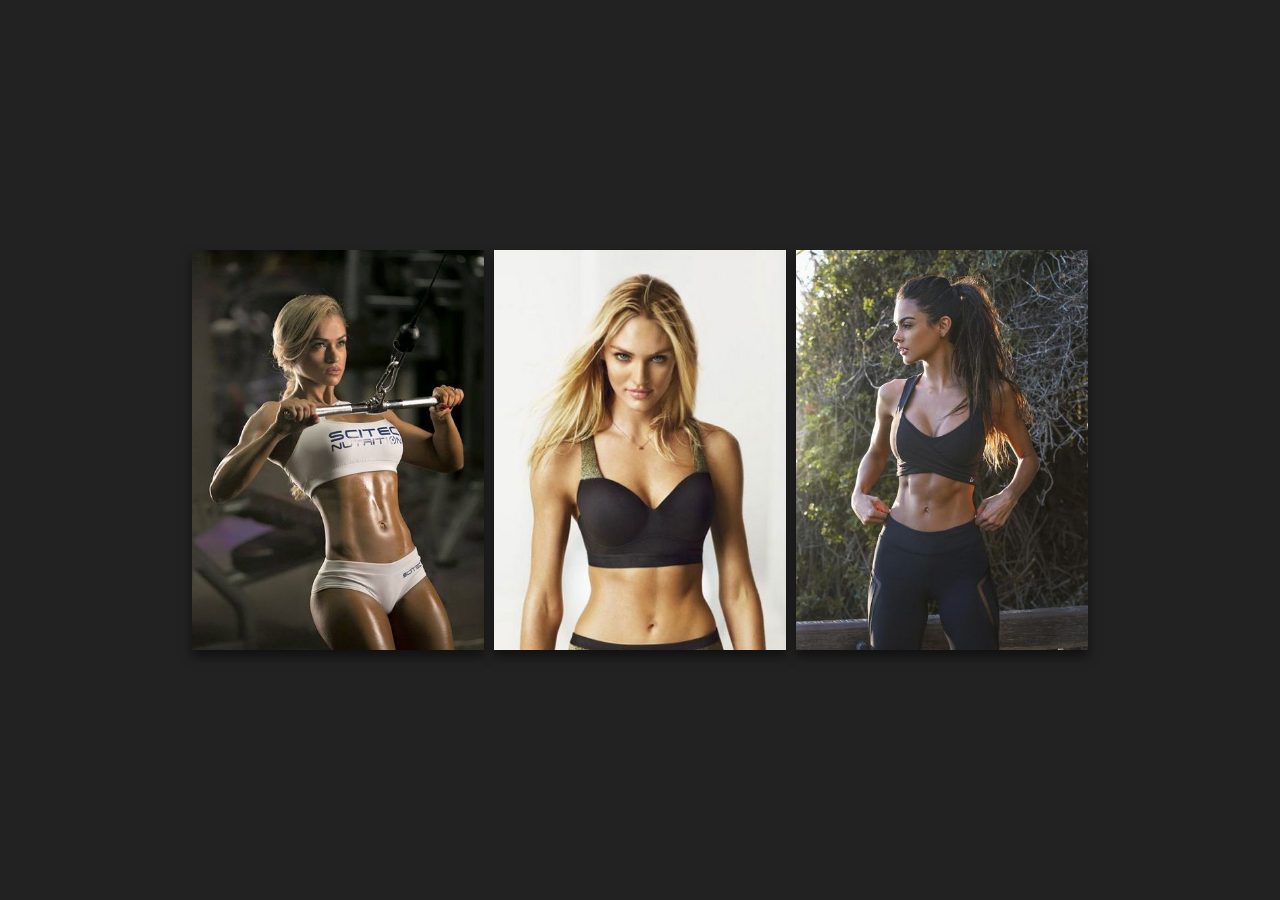
==== test.html @ 2ad02d7b "trainer section compleated" ====
<!DOCTYPE html>
<html lang="en">
  <head>
    <!-- Required meta tags -->
    <meta charset="utf-8" />
    <meta name="viewport" content="width=device-width, initial-scale=1" />

    <!-- Bootstrap CSS CDN -->
    <link
      href="https://cdn.jsdelivr.net/npm/bootstrap@5.3.0/dist/css/bootstrap.min.css"
      rel="stylesheet"
    />
    <link rel="stylesheet" href="test.css" />

    <title>Your Page Title</title>
  </head>
  <body>
    <body>
      <div class="trainer_cards">
        <div class="trainer_card">
          <img src="./img/trainer-img1.jpg" alt="img-1" />
          <div class="trainer_info">
            <h2>JENNY</h2>
            <h3>Body Trainer</h3>
          </div>
        </div>
        <div class="trainer_card">
          <img src="./img/trainer-img2.jpg" alt="img-1" />
          <div class="trainer_info">
            <h2>JENNY</h2>
            <h3>Body Trainer</h3>
          </div>
        </div>
        <div class="trainer_card">
          <img src="./img/trainer-img3.jpg" alt="img-1" />
          <div class="trainer_info">
            <h2>JENNY</h2>
            <h3>Body Trainer</h3>
          </div>
        </div>
      </div>
    </body>
    <!-- Bootstrap JS and Popper.js CDN -->
    <script src="https://cdn.jsdelivr.net/npm/@popperjs/core@2.10.2/dist/umd/popper.min.js"></script>
    <script src="https://cdn.jsdelivr.net/npm/bootstrap@5.3.0/dist/js/bootstrap.min.js"></script>
  </body>
</html>
---- test.css ----
* {
  box-sizing: border-box;
  font-family: "Lato", sans-serif;
}

html,
body {
  width: 100%;
  height: 100%;
  display: flex;
  justify-content: center;
  align-items: center;
  background: #222;
}

.trainer_cards {
  display: flex;
  width: 70%;
  justify-content: space-between;
}

.trainer_card {
  width: 900px;
  height: 400px;
  padding: 2rem 1rem;
  background: #fff;
  position: relative;
  display: flex;
  justify-content: center;
  align-items: center;
  box-shadow: 0px 7px 10px rgba(0, 0, 0, 0.5);
  margin-left: 10px;
  transition: all 0.5s ease-in-out;
}

.trainer_card:first-child {
  margin-left: 0;
}

.trainer_card:before {
  content: "";
  position: absolute;
  top: 0;
  left: 0;
  display: block;
  width: 100%;
  height: 100%;
  z-index: 2;
  transition: 0.5s all;
  opacity: 0;
}

.trainer_card:hover:before {
  opacity: 1;
}

.trainer_card img {
  width: 100%;
  height: 100%;
  object-fit: cover;
  position: absolute;
  top: 0;
  left: 0;
}

.trainer_card .trainer_info {
  position: relative;
  height: 355px;
  width: 260px;
  top: 0;
  left: 0;
  z-index: 3;
  display: none;
  opacity: 0;

  transition: all 1s ease-in;
}

.trainer_card:hover .trainer_info {
  opacity: 1;

  background: rgba(38, 37, 58, 0.9);
  display: flex;
  align-items: center;
  justify-content: center;
  flex-direction: column;
  color: white;
}

.trainer_card .trainer_info h2 {
  font-size: 18px;
  text-align: center;
  font-weight: 700;
  margin-bottom: 2px;
}
.trainer_card .trainer_info h3 {
  font-size: 16px;
}
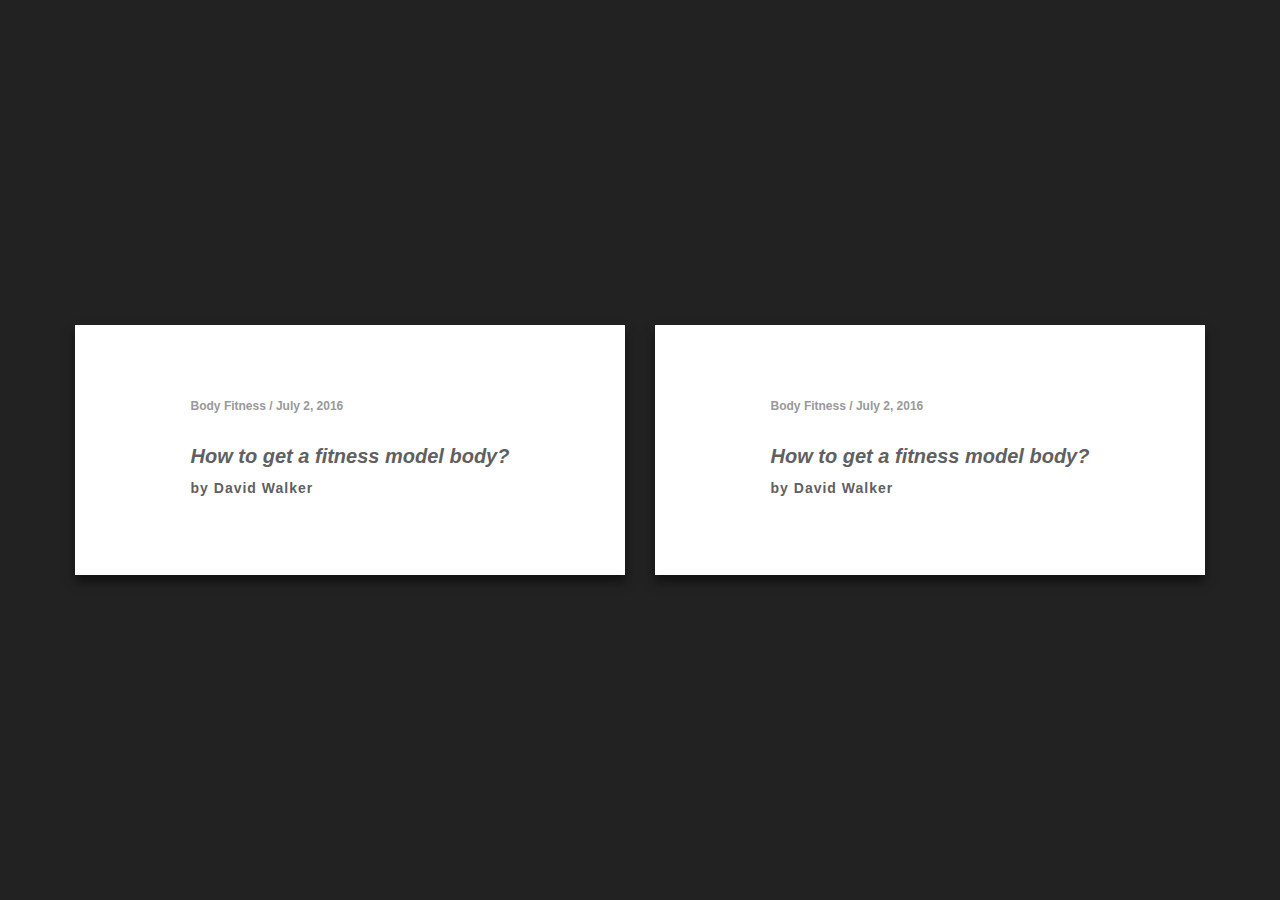
==== commit 125d9cc4: "blog section compleated" ====
--- a/test.html
+++ b/test.html
@@ -16,26 +16,24 @@
   </head>
   <body>
     <body>
-      <div class="trainer_cards">
-        <div class="trainer_card">
-          <img src="./img/trainer-img1.jpg" alt="img-1" />
-          <div class="trainer_info">
-            <h2>JENNY</h2>
-            <h3>Body Trainer</h3>
+      <div class="blog_cards">
+        <div class="blog_card">
+          <div class="card_data">
+            <span class="blog-date">Body Fitness / July 2, 2016</span>
+            <h3 class="blog-title">
+              <a href="blog-single.html">How to get a fitness model body?</a>
+            </h3>
+            <h5 id="blog-author">by David Walker</h5>
           </div>
         </div>
-        <div class="trainer_card">
-          <img src="./img/trainer-img2.jpg" alt="img-1" />
-          <div class="trainer_info">
-            <h2>JENNY</h2>
-            <h3>Body Trainer</h3>
-          </div>
-        </div>
-        <div class="trainer_card">
-          <img src="./img/trainer-img3.jpg" alt="img-1" />
-          <div class="trainer_info">
-            <h2>JENNY</h2>
-            <h3>Body Trainer</h3>
+
+        <div class="blog_card">
+          <div class="card_data">
+            <span class="blog-date">Body Fitness / July 2, 2016</span>
+            <h3 class="blog-title">
+              <a href="blog-single.html">How to get a fitness model body?</a>
+            </h3>
+            <h5 id="blog-author">by David Walker</h5>
           </div>
         </div>
       </div>
--- a/test.css
+++ b/test.css
@@ -13,15 +13,15 @@
   background: #222;
 }
 
-.trainer_cards {
+.blog_cards {
   display: flex;
-  width: 70%;
+  /* width: 70%; */
   justify-content: space-between;
 }
 
-.trainer_card {
-  width: 900px;
-  height: 400px;
+.blog_card {
+  width: 550px;
+  height: 250px;
   padding: 2rem 1rem;
   background: #fff;
   position: relative;
@@ -29,70 +29,40 @@
   justify-content: center;
   align-items: center;
   box-shadow: 0px 7px 10px rgba(0, 0, 0, 0.5);
-  margin-left: 10px;
-  transition: all 0.5s ease-in-out;
+  margin-left: 30px;
+  transition: all 0.9s ease-in-out;
 }
 
-.trainer_card:first-child {
+.blog_card:first-child {
   margin-left: 0;
 }
 
-.trainer_card:before {
-  content: "";
-  position: absolute;
-  top: 0;
-  left: 0;
-  display: block;
-  width: 100%;
-  height: 100%;
-  z-index: 2;
-  transition: 0.5s all;
-  opacity: 0;
+.blog_card:hover {
+  color: #fff;
+  background: url("img/home-bg-slider-img2.jpg") center center/cover;
+  color: #fff;
 }
-
-.trainer_card:hover:before {
-  opacity: 1;
+.blog-date {
+  color: #999;
+  font-weight: bold;
+  font-size: 12px;
 }
-
-.trainer_card img {
-  width: 100%;
-  height: 100%;
-  object-fit: cover;
-  position: absolute;
-  top: 0;
-  left: 0;
+.blog-title {
+  margin-top: 20px;
 }
-
-.trainer_card .trainer_info {
-  position: relative;
-  height: 355px;
-  width: 260px;
-  top: 0;
-  left: 0;
-  z-index: 3;
-  display: none;
-  opacity: 0;
-
-  transition: all 1s ease-in;
+.blog-title a {
+  color: #606060;
+  font-family: "Lora", sans-serif;
+  font-style: italic;
+  font-weight: 600;
+  text-decoration: none;
+  font-size: 20px;
 }
-
-.trainer_card:hover .trainer_info {
-  opacity: 1;
-
-  background: rgba(38, 37, 58, 0.9);
-  display: flex;
-  align-items: center;
-  justify-content: center;
-  flex-direction: column;
-  color: white;
+#blog-author {
+  color: #606060;
+  letter-spacing: 1px;
+  font-weight: 600;
+  font-size: 14px;
+  margin-top: 10px;
+  margin-bottom: 10px;
 }
-
-.trainer_card .trainer_info h2 {
-  font-size: 18px;
-  text-align: center;
-  font-weight: 700;
-  margin-bottom: 2px;
-}
-.trainer_card .trainer_info h3 {
-  font-size: 16px;
-}
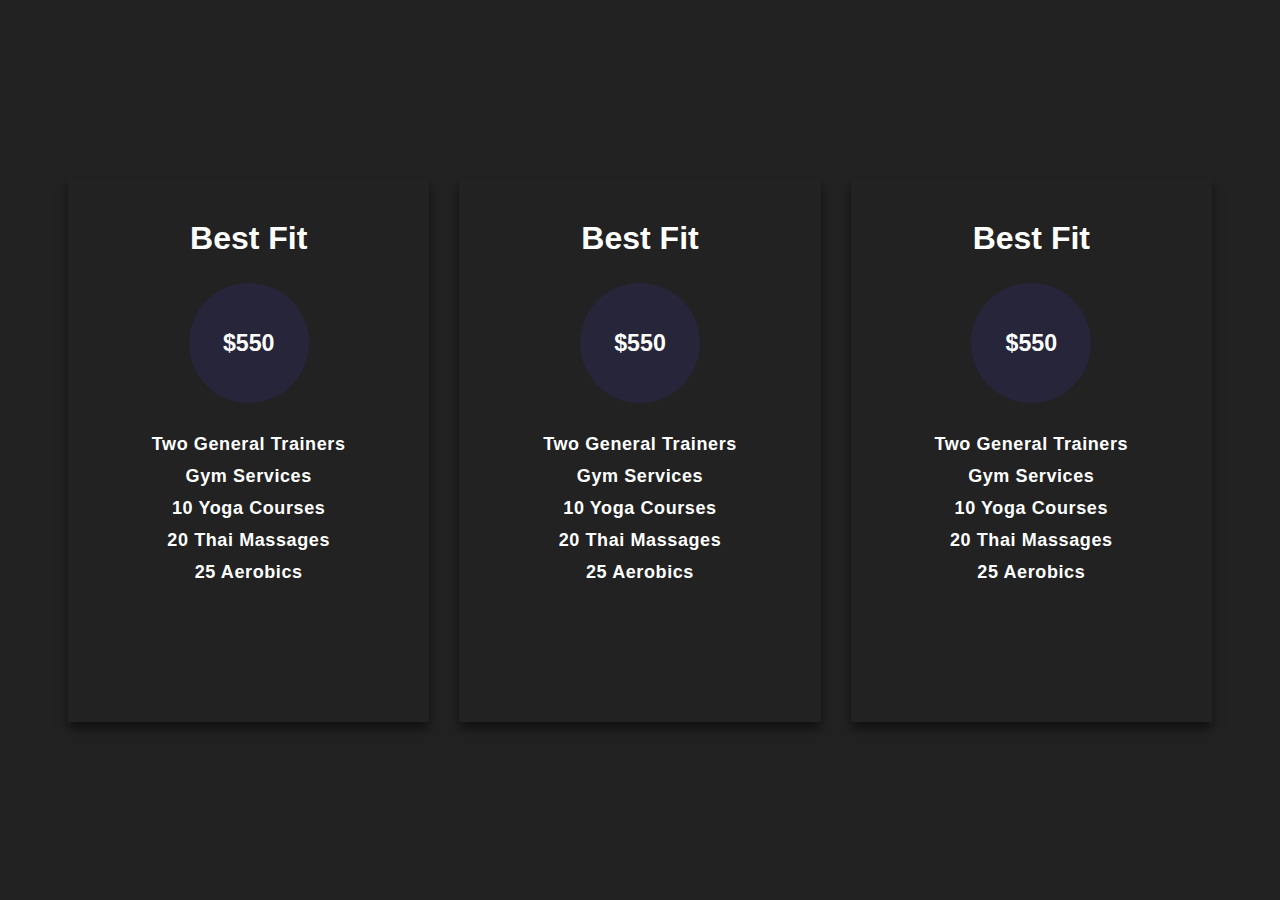
==== commit 761f05ca: "price card section completed" ====
--- a/test.html
+++ b/test.html
@@ -16,25 +16,55 @@
   </head>
   <body>
     <body>
-      <div class="blog_cards">
-        <div class="blog_card">
-          <div class="card_data">
-            <span class="blog-date">Body Fitness / July 2, 2016</span>
-            <h3 class="blog-title">
-              <a href="blog-single.html">How to get a fitness model body?</a>
-            </h3>
-            <h5 id="blog-author">by David Walker</h5>
+      <div class="pricing__items">
+        <div class="pricing__item">
+          <h3 class="pricing__title">Best Fit</h3>
+          <div class="pricing__price">
+            <span class="pricing__currency">$</span>550
           </div>
+          <ul class="pricing__feature-list">
+            <li class="pricing__feature">Two General Trainers</li>
+            <li class="pricing__feature">Gym Services</li>
+            <li class="pricing__feature">10 Yoga Courses</li>
+            <li class="pricing__feature">20 Thai Massages</li>
+            <li class="pricing__feature">25 Aerobics</li>
+          </ul>
+          <button class="pricing__action" fdprocessedid="l5fg7i">
+            Sign Up Now
+          </button>
         </div>
 
-        <div class="blog_card">
-          <div class="card_data">
-            <span class="blog-date">Body Fitness / July 2, 2016</span>
-            <h3 class="blog-title">
-              <a href="blog-single.html">How to get a fitness model body?</a>
-            </h3>
-            <h5 id="blog-author">by David Walker</h5>
+        <div class="pricing__item">
+          <h3 class="pricing__title">Best Fit</h3>
+          <div class="pricing__price">
+            <span class="pricing__currency">$</span>550
           </div>
+          <ul class="pricing__feature-list">
+            <li class="pricing__feature">Two General Trainers</li>
+            <li class="pricing__feature">Gym Services</li>
+            <li class="pricing__feature">10 Yoga Courses</li>
+            <li class="pricing__feature">20 Thai Massages</li>
+            <li class="pricing__feature">25 Aerobics</li>
+          </ul>
+          <button class="pricing__action" fdprocessedid="l5fg7i">
+            Sign Up Now
+          </button>
+        </div>
+        <div class="pricing__item">
+          <h3 class="pricing__title">Best Fit</h3>
+          <div class="pricing__price">
+            <span class="pricing__currency">$</span>550
+          </div>
+          <ul class="pricing__feature-list">
+            <li class="pricing__feature">Two General Trainers</li>
+            <li class="pricing__feature">Gym Services</li>
+            <li class="pricing__feature">10 Yoga Courses</li>
+            <li class="pricing__feature">20 Thai Massages</li>
+            <li class="pricing__feature">25 Aerobics</li>
+          </ul>
+          <button class="pricing__action" fdprocessedid="l5fg7i">
+            Sign Up Now
+          </button>
         </div>
       </div>
     </body>
--- a/test.css
+++ b/test.css
@@ -5,64 +5,105 @@
 
 html,
 body {
-  width: 100%;
   height: 100%;
+  margin: 0;
+  background: #222;
+}
+
+body {
   display: flex;
   justify-content: center;
   align-items: center;
-  background: #222;
 }
 
-.blog_cards {
+.pricing__items {
   display: flex;
   /* width: 70%; */
-  justify-content: space-between;
 }
 
-.blog_card {
-  width: 550px;
-  height: 250px;
-  padding: 2rem 1rem;
+.pricing__item {
+  width: 100%;
+  height: 100%;
+  padding: 2rem 3rem;
   background: #fff;
   position: relative;
   display: flex;
   justify-content: center;
   align-items: center;
+  flex-direction: column;
   box-shadow: 0px 7px 10px rgba(0, 0, 0, 0.5);
   margin-left: 30px;
-  transition: all 0.9s ease-in-out;
+  transition: all 0.3s ease-in-out;
+  background: transparent;
+  color: #fff;
 }
 
-.blog_card:first-child {
+.pricing__item:first-child {
   margin-left: 0;
 }
-
-.blog_card:hover {
+.pricing__title {
+  font-size: 2em;
+  width: 100%;
+  margin: 0;
+  padding: 0;
+  line-height: 36px;
+  font-family: "Lora", sans-serif;
+  text-align: center;
+  font-weight: 600;
+  padding-top: 10px;
+}
+.pricing__price {
+  font-size: 1.45em;
+  font-weight: bold;
+  line-height: 120px;
+  width: 120px;
+  height: 120px;
+  margin: 1.15em auto 0.3em;
+  border-radius: 50%;
+  background: #26253a;
+  -webkit-transition: color 0.3s, background 0.3s;
+  transition: color 0.3s, background 0.3s;
+  font-family: "Source Sans Pro", sans-serif;
   color: #fff;
-  background: url("img/home-bg-slider-img2.jpg") center center/cover;
+  display: flex;
+  align-items: center;
+  justify-content: center;
+}
+.pricing__feature-list {
+  margin: 0;
+  padding: 1em 1em 2em 1em;
+  font-size: 18px;
+  font-weight: 700;
+  list-style: none;
+  letter-spacing: 0.6px;
+  line-height: 32px;
+  text-align: center;
   color: #fff;
 }
-.blog-date {
-  color: #999;
+.pricing__action {
   font-weight: bold;
-  font-size: 12px;
+  margin-top: auto;
+  padding: 18px 48px;
+  opacity: 0;
+  color: #fff;
+  font-size: 20px;
+  background: #26253a;
+  text-transform: uppercase;
+  letter-spacing: 3px;
+  -webkit-transition: -webkit-transform 0.3s, opacity 0.3s;
+  transition: transform 0.3s, opacity 0.3s;
+  -webkit-transform: translate3d(0, -15px, 0);
+  transform: translate3d(0, -15px, 0);
+  border: none;
 }
-.blog-title {
-  margin-top: 20px;
+.pricing__item:hover {
+  background: #fff;
+  color: black;
 }
-.blog-title a {
-  color: #606060;
-  font-family: "Lora", sans-serif;
-  font-style: italic;
-  font-weight: 600;
-  text-decoration: none;
-  font-size: 20px;
+.pricing__item:hover .pricing__feature-list {
+  color: black;
 }
-#blog-author {
-  color: #606060;
-  letter-spacing: 1px;
-  font-weight: 600;
-  font-size: 14px;
-  margin-top: 10px;
-  margin-bottom: 10px;
+.pricing__item:hover .pricing__action {
+  opacity: 1;
+  transform: translate3d(0, 0, 0);
 }
